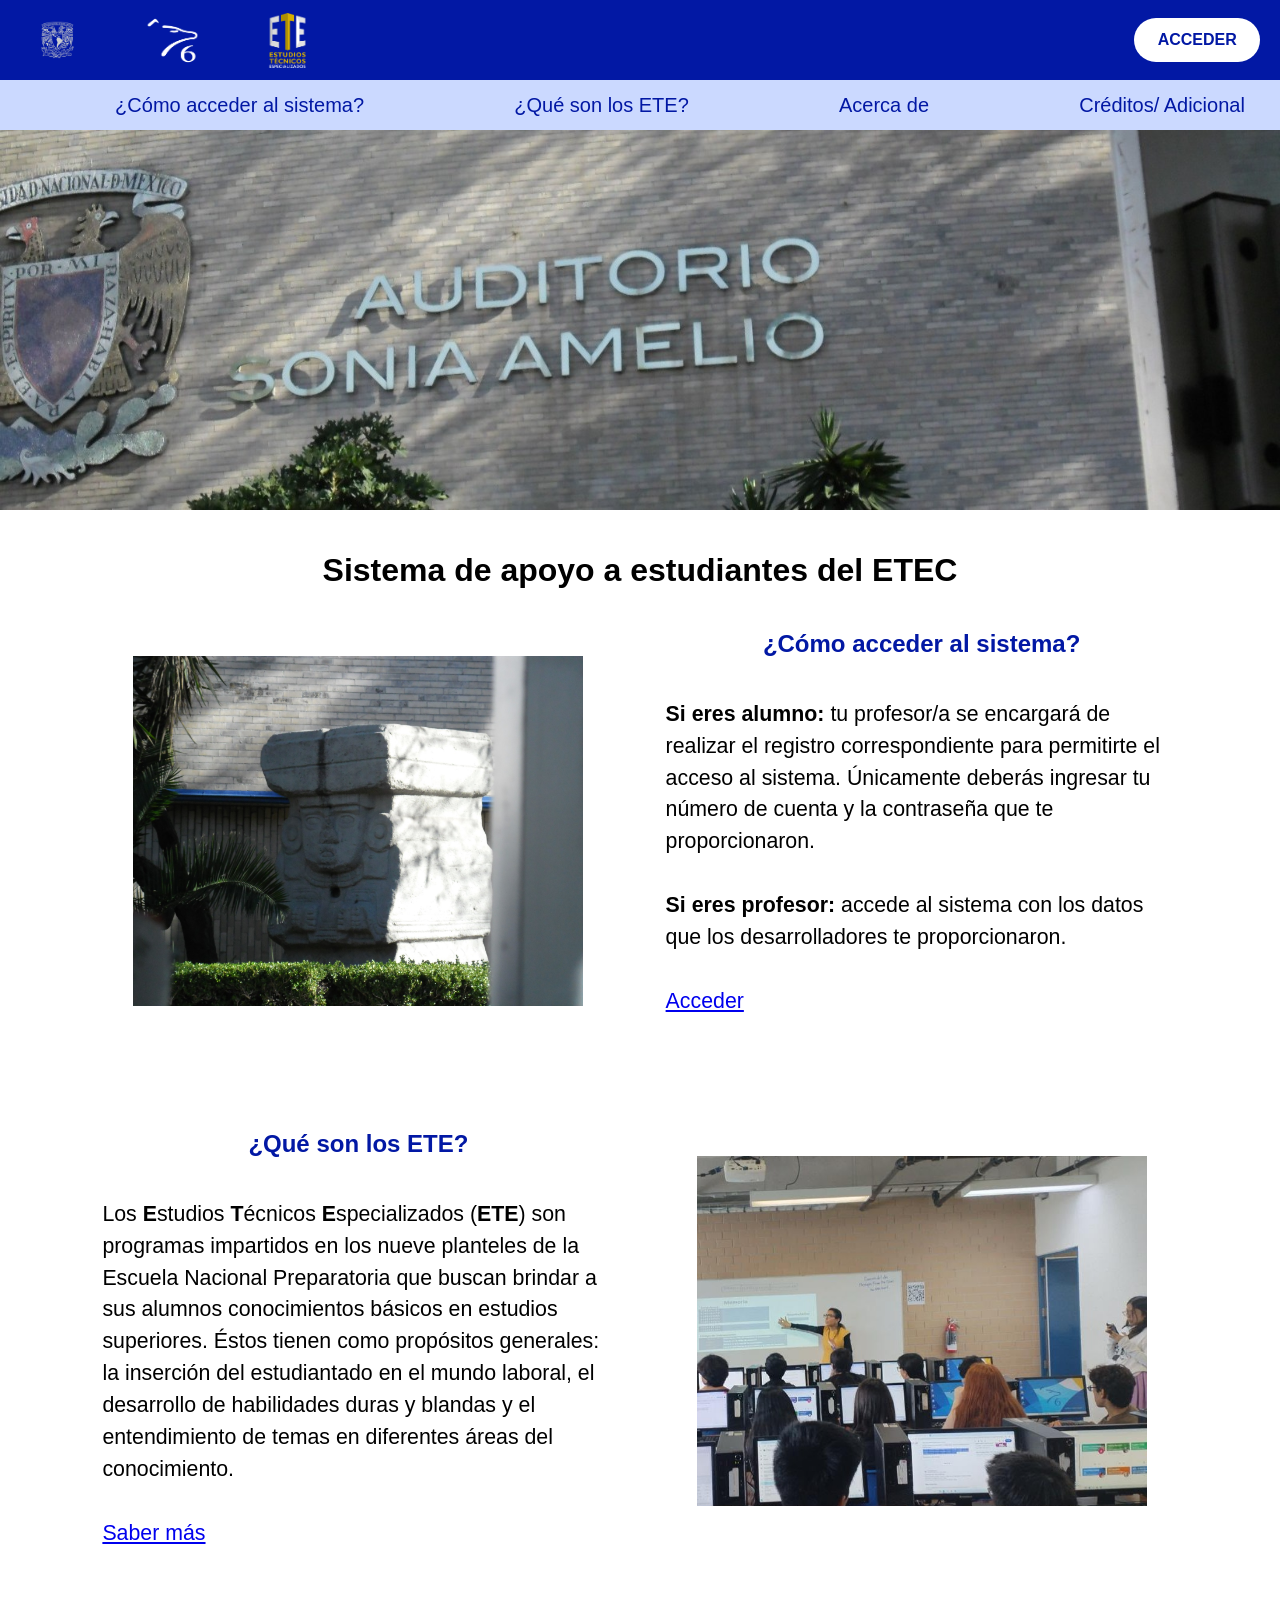
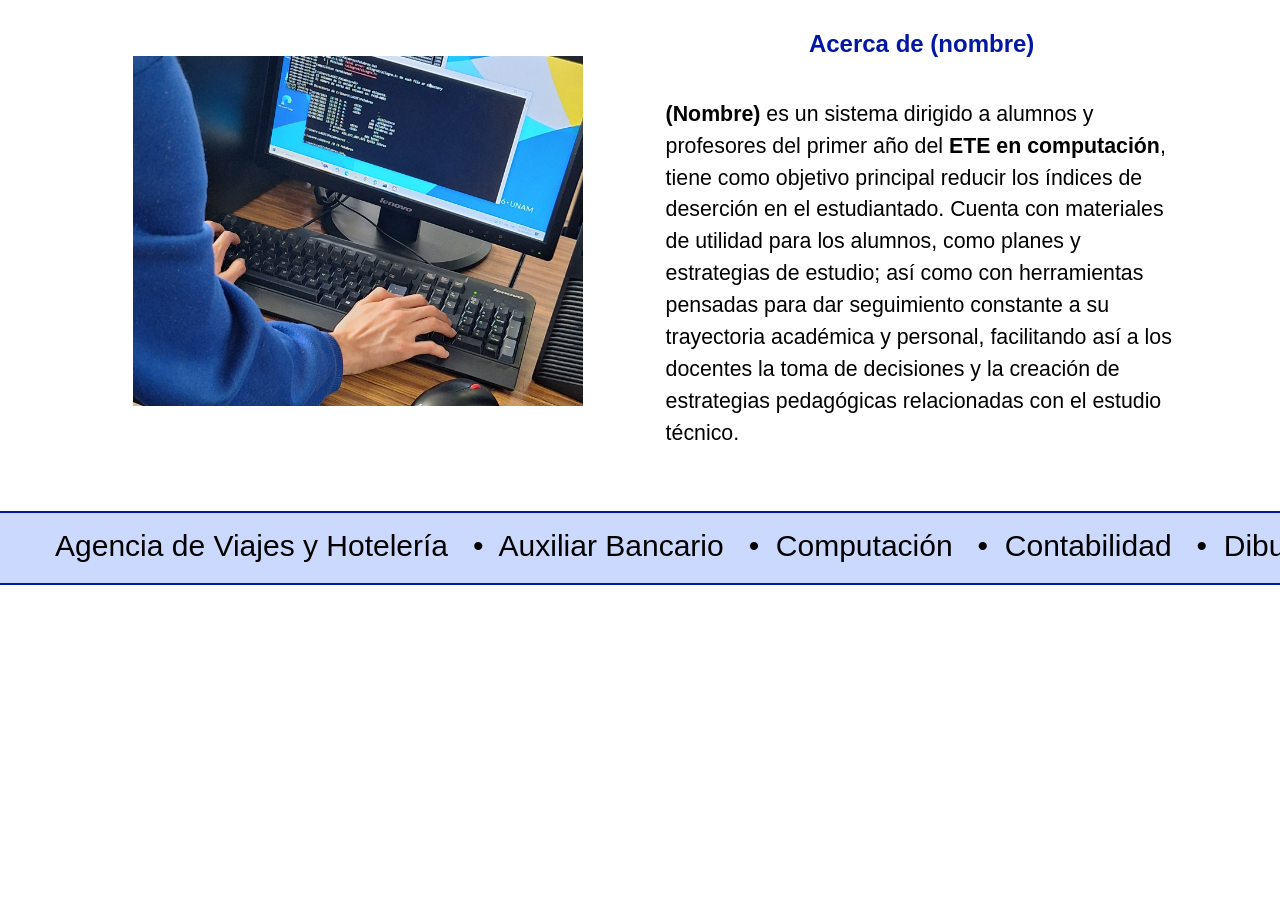
==== index.html @ 920913c5 "refactor[index.html] : modificamos correctamente la posición del archivo." ====
<!DOCTYPE html>
<html lang="es">
<head>
    <meta charset="UTF-8">
    <meta name="viewport" content="width=device-width, initial-scale=1.0">
    <link rel="stylesheet" href="./statics/css/inicio.css">

    <title> Inicio </title>
</head>

<body>
    <header>
        <!-- parte superior: muestra los logos de la UNAM, ENP6 y ETE y botón ACCEDER que redirige al login -->
        <div id="barra-logos">
            <img src= "./statics/imgs/logo-unam.png" class="logos" alt="logo UNAM">
            <img src="./statics/imgs/logo-prepa6.png" class="logos" alt="logo prepa seis">
            <img src="./statics/imgs/logo-ete.png" class="logos" alt="logo estudios técnicos especializados">
            <a href="./templates/login.html" id="acceder"> ACCEDER </a>
        </div>

        <!-- navbar (falta diseño responsivo): muestra las secciones dentro de esta página y redirige hacia ellas si se da click -->
        <nav id="barra-texto">
            <ul id = "nav-info">
                <li>
                    <a href="#como-acceder"> ¿Cómo acceder al sistema? </a>
                </li>
                <li>
                    <a href="#info-ete"> ¿Qué son los ETE? </a>
                </li>
                <li>
                    <a href="#acerca-de"> Acerca de </a>
                </li>
                <li>
                    <!-- Hacer un html con los creditos del equipo, minimo nombre y cuenta de git-->
                    <a href= ""> Créditos/ Adicional </a>
                </li>
            </ul>
        </nav>
    </header>

    <main>
        <div id="head">
            <img src="./statics/imgs/auditorio.jpeg" id="auditorio">
        </div>
        <h1 class="titulos"> Sistema de apoyo a estudiantes del ETEC </h1>

        <!-- primera sección de este html: da información sobre el registro y acceso al sistema. -->
        <section class="secciones" id="como-acceder">
            <div class="contenedor-izq">
                <img src="./statics/imgs/totem.jpeg" alt="código del ete en computación" class="imagenes">
            </div>
            <div class="contenedor-der">
                <h2 class="titulos"> ¿Cómo acceder al sistema? </h2>
                <p class="info">
                    <b> Si eres alumno: </b> tu profesor/a se encargará de realizar el registro correspondiente para permitirte el acceso al sistema. Únicamente deberás ingresar tu número de cuenta y la contraseña que te proporcionaron.<br> <br>
                    <b> Si eres profesor: </b> accede al sistema con los datos que los desarrolladores te proporcionaron. <br> <br>
                    <a href="./templates/login.html" > Acceder </a>
                    <!-- falta link de redirección a login -->
                </p>
            </div>
        </section>

        <!-- segunda sección de este html: información general sobre qué es un ete + imagen  -->
        <!-- <div class="secciones" id="info-ete"> -->
        <section class="secciones" id="info-ete">
            <div class="contenedor-der">
                <img src="./statics/imgs/lacec.jpeg" alt="Computadora con código" class="imagenes">
            </div>
            <div class="contenedor-izq">
                <h2 class="titulos"> ¿Qué son los ETE? </h2>
                <p class="info"> Los <b>E</b>studios <b>T</b>écnicos <b>E</b>specializados (<b>ETE</b>) son programas impartidos en los nueve planteles de la Escuela Nacional Preparatoria que buscan brindar a sus alumnos conocimientos básicos en estudios superiores. Éstos tienen como propósitos generales: la inserción del estudiantado en el mundo laboral, el desarrollo de habilidades duras y blandas y el entendimiento de temas en diferentes áreas del conocimiento. <br> <br> <a href="https://www.ete.enp.unam.mx/"> Saber más </a> </p>
            </div>
        </section> 
        <!-- </div> -->

        <!-- tercera sección de este html: información específica sobre el sistema + imagen -->
        <!-- <div class="secciones" id="acerca-de"> -->
        <section class="secciones" id="acerca-de">
            <div class="contenedor-der">
                <h2 class="titulos"> Acerca de (nombre) </h2>
                <p class="info"> <b> (Nombre) </b> es un sistema dirigido a alumnos y profesores del primer año del <b> ETE en computación</b>, tiene como objetivo principal reducir los índices de deserción en el estudiantado. Cuenta con materiales de utilidad para los alumnos, como planes y estrategias de estudio; así como con herramientas pensadas para dar seguimiento constante a su trayectoria académica y personal, facilitando así a los docentes la toma de decisiones y la creación de estrategias pedagógicas relacionadas con el estudio técnico. </p>
            </div>
            <div class="contenedor-izq">
                <img src="./statics/imgs/computadora.jpg" alt="código del ete en computación" class="imagenes">
            </div>
        </section>
        <div class="animacion">
            <ul class="contenido">
                <li class="ete"> &nbsp; Agencia de Viajes y Hotelería &nbsp; &bull;</li>
                <li class="ete"> &nbsp; Auxiliar Bancario &nbsp; &bull;</li>
                <li class="ete"> &nbsp; Computación &nbsp; &bull; </li>
                <li class="ete"> &nbsp; Contabilidad &nbsp; &bull;</li>
                <li class="ete"> &nbsp; Dibujo Arquitectónico &nbsp; &bull;</li>
                <li class="ete"> &nbsp; Enseñanza de Inglés &nbsp; &bull;</li>
                <li class="ete"> &nbsp; Fotógrafo, Laboratista y Prensa &nbsp; &bull;</li>
                <li class="ete"> &nbsp; Histopatología &nbsp; &bull;</li>
                <li class="ete"> &nbsp; Auxiliar Laboratorista Químico &nbsp; &bull;</li>
                <li class="ete"> &nbsp; Museógrafo Restaurador &nbsp; &bull;</li>
                <li class="ete"> &nbsp; Auxiliar Nutriólogo &nbsp; &bull;</li>
            </ul>
        </div> 
        <!-- </div> -->

        <!-- <div class="secciones" id="como-acceder"> -->
    <!-- </div> -->
    </main>
</body>
</html>
---- statics/css/inicio.css ----
/* FALTA DISEÑO RESPONSIVO */
/* main {
    display: grid;
} */
body {
    margin: 0;
}

/* para subtitulos de cada sección */
h2 {
    color: #0218a4;
}

/* checar problema con el height (no toma la altura de los elementos que se encuentran dentro del section) */
section {
    /* height: auto; */
    /* altura fija */
    height: 500px;
}  

/* mantiene la navbar y los logos hasta arriba del documento aunque se haga scroll */
header {
    position: sticky;
    top: 0;
    z-index: 1000;
}

/* style de efecto marquee */
.animacion {
    width: 100%;
    height: 70px;
    border-top: 2px solid #0218a4;
    border-bottom: 2px solid #0218a4;
    overflow: hidden;
    background-color: #cbd9ff;
    margin-bottom: 30px;
}

/* tamaño y font family de los ete que se muestran en la animación */
.animacion li {
    font-size: 30px;
    font-family: Arial, Helvetica, sans-serif;
}

/* define la animación 'scrolling' para que los elementos se desplacen de su posición hasta ocultarse por el lado izquierdo*/
@keyframes scrolling {
    0% {transform: translateX(0) }
    100% {transform: translateX(-100%) }
}

/* define duración, velocidad constante (linear) y repitición en bucle (infinite) de animación*/
.contenido {
    display: flex;
    list-style: none;
    animation: scrolling 10s linear infinite;
}

/* para que los nombres de cada ete no se reduzcan en tamaño aunque el contenedor lo haga */
.ete {
    flex-shrink: 0;
}

/* estilado para texto plano de cada sección */
.info {
    font-family: Arial, Helvetica, sans-serif;
    font-size: 16pt;
    padding: 10%;
    padding-top: 3%;
    text-align: left !important;
    line-height: 1.5;
}

/* para definir tamaños de imágenes y fit cover */
.imagenes {
    width: 450px;
    height: 350px;
    object-fit: cover;
    /* margin: 5%; */
    margin-top: 7%;
}

.titulos {
    text-align: center;
    font-family: Arial, Helvetica, sans-serif;
    margin-top: 3%;
}

/* contenedor fijo a la derecha del documento */
.contenedor-der {
    width: 50%;
    height: 100%;
    position: absolute;
    right: 0;
    text-align: center;
    margin-right: 3%;
    /* display: flex;
    align-items: center;
    flex-direction: column; */
}

/* contenedor fijo a la izquierda del documento */
.contenedor-izq {
    width: 50%;
    height: 100%;
    position: absolute;
    left: 0;
    text-align: center;
    margin-left: 3%;
    /* display: flex;
    align-items: center;
    flex-direction: column; */
}

.logos {
    margin-left: 30px;
    margin-right: 30px;
    width: 55px;
}

/* color y tamaño de la barra superior en donde se muestran los logos */
#barra-logos {
    width: 100%;
    background-color: #0218a4;
    height: 80px;
    display: flex;
    align-items: center;
}

#barra-texto {
    background-color: #cbd9ff;
    height: 50px;
    /* display: flex; */
}

/* ajusta el tamaño y disposición de los elementos de la navbar para que se muestren en horizontal y con espacio entre si*/
#nav-info {
    margin: 0;
    width: 100%;
    height: 100%;
    list-style: none;
    display: flex;
    justify-content: space-around;
    flex-direction: row;
    align-items: center;
}
#barra-texto a{
    color: #0218a4;
    text-decoration: none;
    font-family: Arial, Helvetica, sans-serif;
    font-size: 15pt;
    /* padding-left: 66px; */
}

/* diseño del botón de acceder */
#acceder {
    position: absolute;
    right: 0;
    text-align: center;
    width: 100px;
    margin-right: 20px;
    border-radius: 35px;
    color: #0218a4;
    background-color: white;
    padding: 1%;
    text-decoration: none;
    font-family: Arial, Helvetica, sans-serif;
    font-weight: bold;
}

#head {
    width: 100%;
}

/* tamaño del banner del auditorio */
#auditorio {
    width: 100%;
}
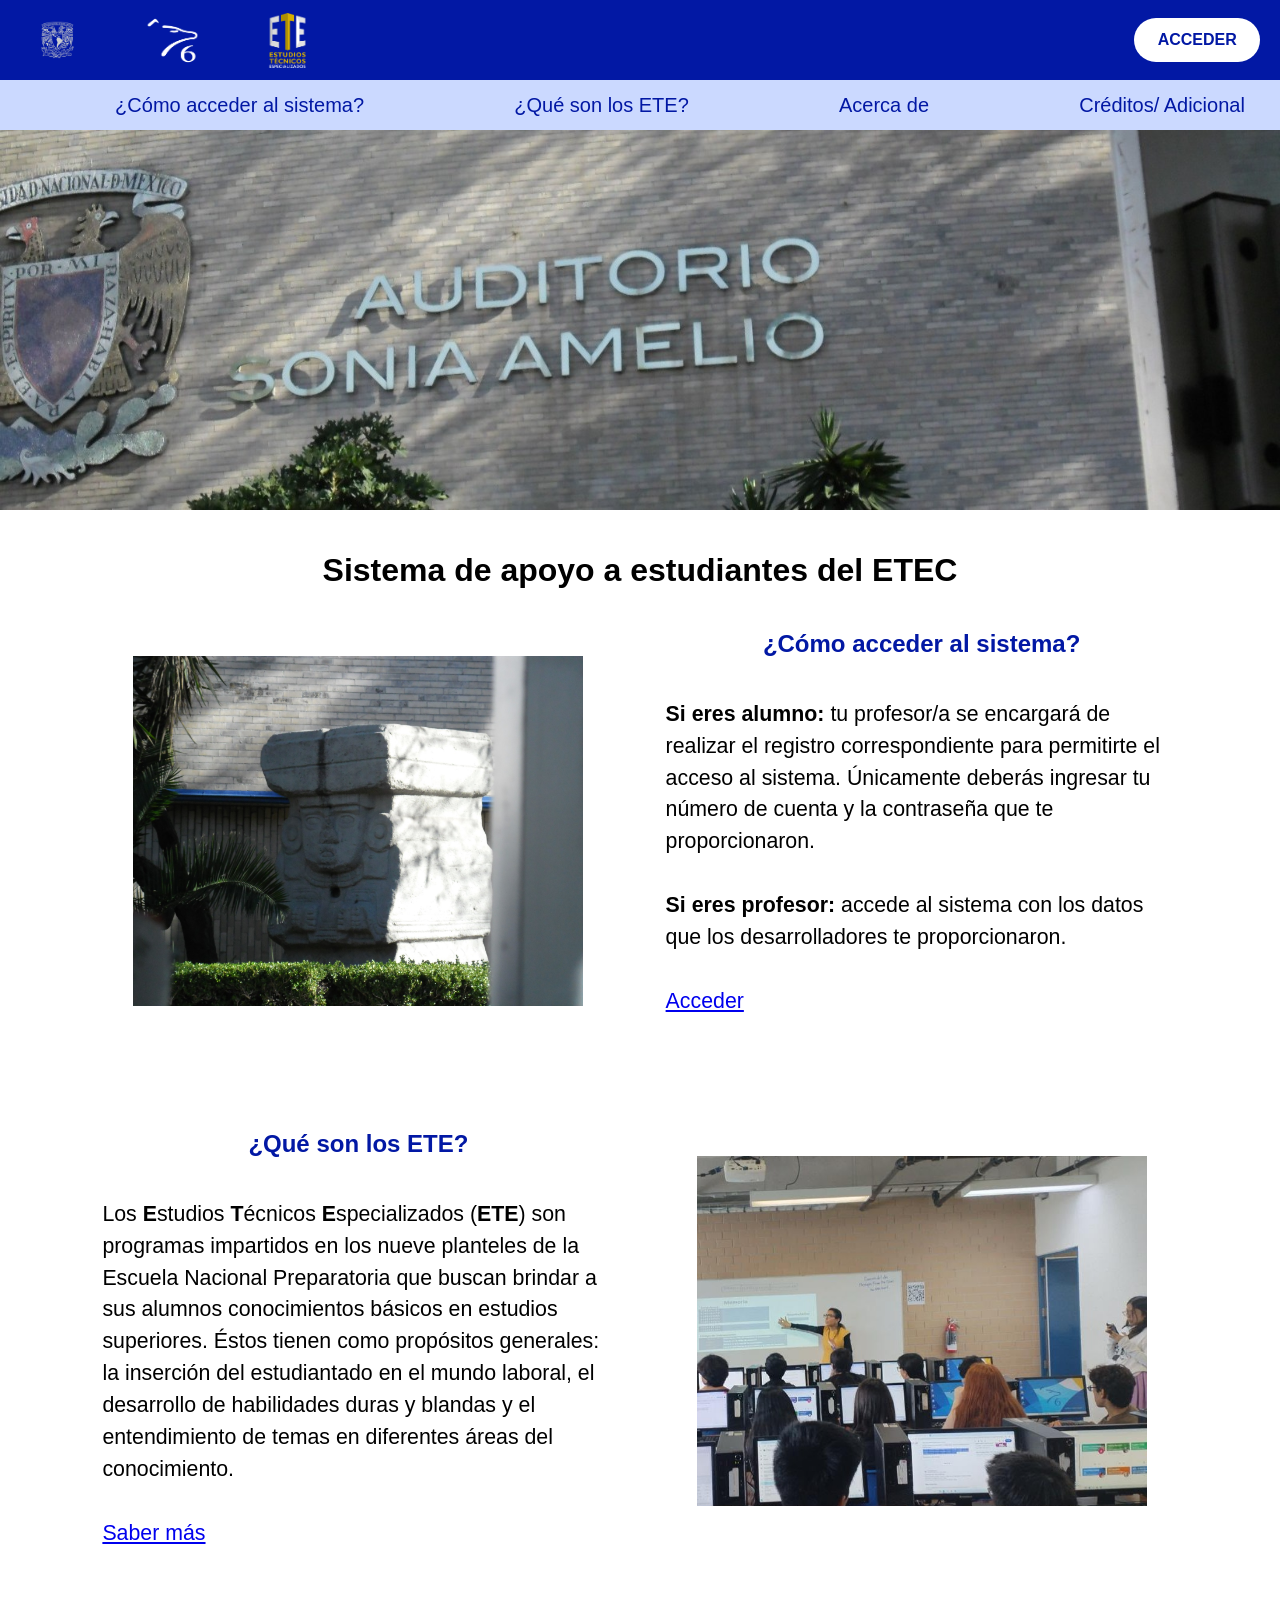
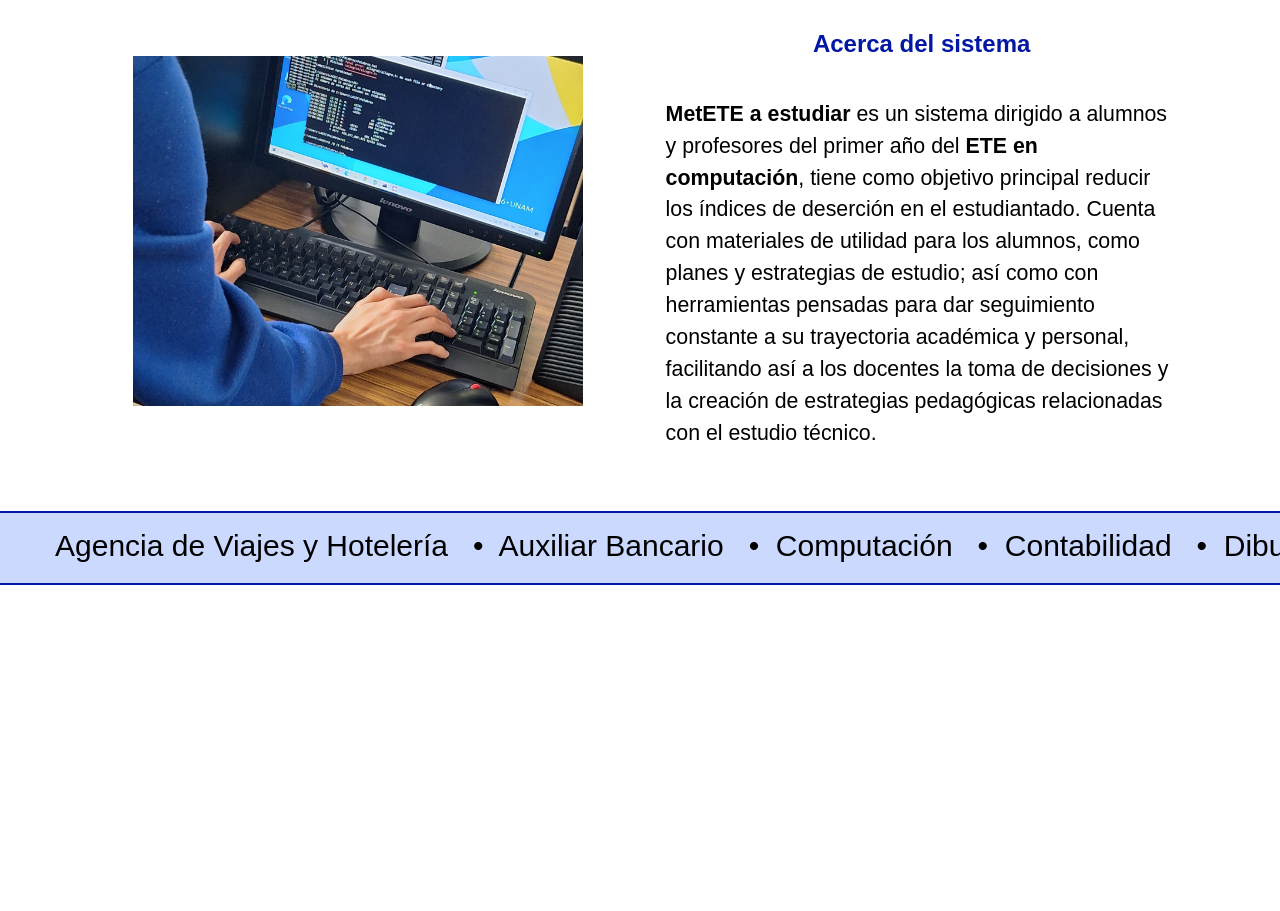
==== commit 2e774d3e: "fix[index.html] : agregué nombre del sistema." ====
--- a/index.html
+++ b/index.html
@@ -77,8 +77,8 @@
         <!-- <div class="secciones" id="acerca-de"> -->
         <section class="secciones" id="acerca-de">
             <div class="contenedor-der">
-                <h2 class="titulos"> Acerca de (nombre) </h2>
-                <p class="info"> <b> (Nombre) </b> es un sistema dirigido a alumnos y profesores del primer año del <b> ETE en computación</b>, tiene como objetivo principal reducir los índices de deserción en el estudiantado. Cuenta con materiales de utilidad para los alumnos, como planes y estrategias de estudio; así como con herramientas pensadas para dar seguimiento constante a su trayectoria académica y personal, facilitando así a los docentes la toma de decisiones y la creación de estrategias pedagógicas relacionadas con el estudio técnico. </p>
+                <h2 class="titulos"> Acerca del sistema </h2>
+                <p class="info"> <b> MetETE a estudiar </b> es un sistema dirigido a alumnos y profesores del primer año del <b> ETE en computación</b>, tiene como objetivo principal reducir los índices de deserción en el estudiantado. Cuenta con materiales de utilidad para los alumnos, como planes y estrategias de estudio; así como con herramientas pensadas para dar seguimiento constante a su trayectoria académica y personal, facilitando así a los docentes la toma de decisiones y la creación de estrategias pedagógicas relacionadas con el estudio técnico. </p>
             </div>
             <div class="contenedor-izq">
                 <img src="./statics/imgs/computadora.jpg" alt="código del ete en computación" class="imagenes">
